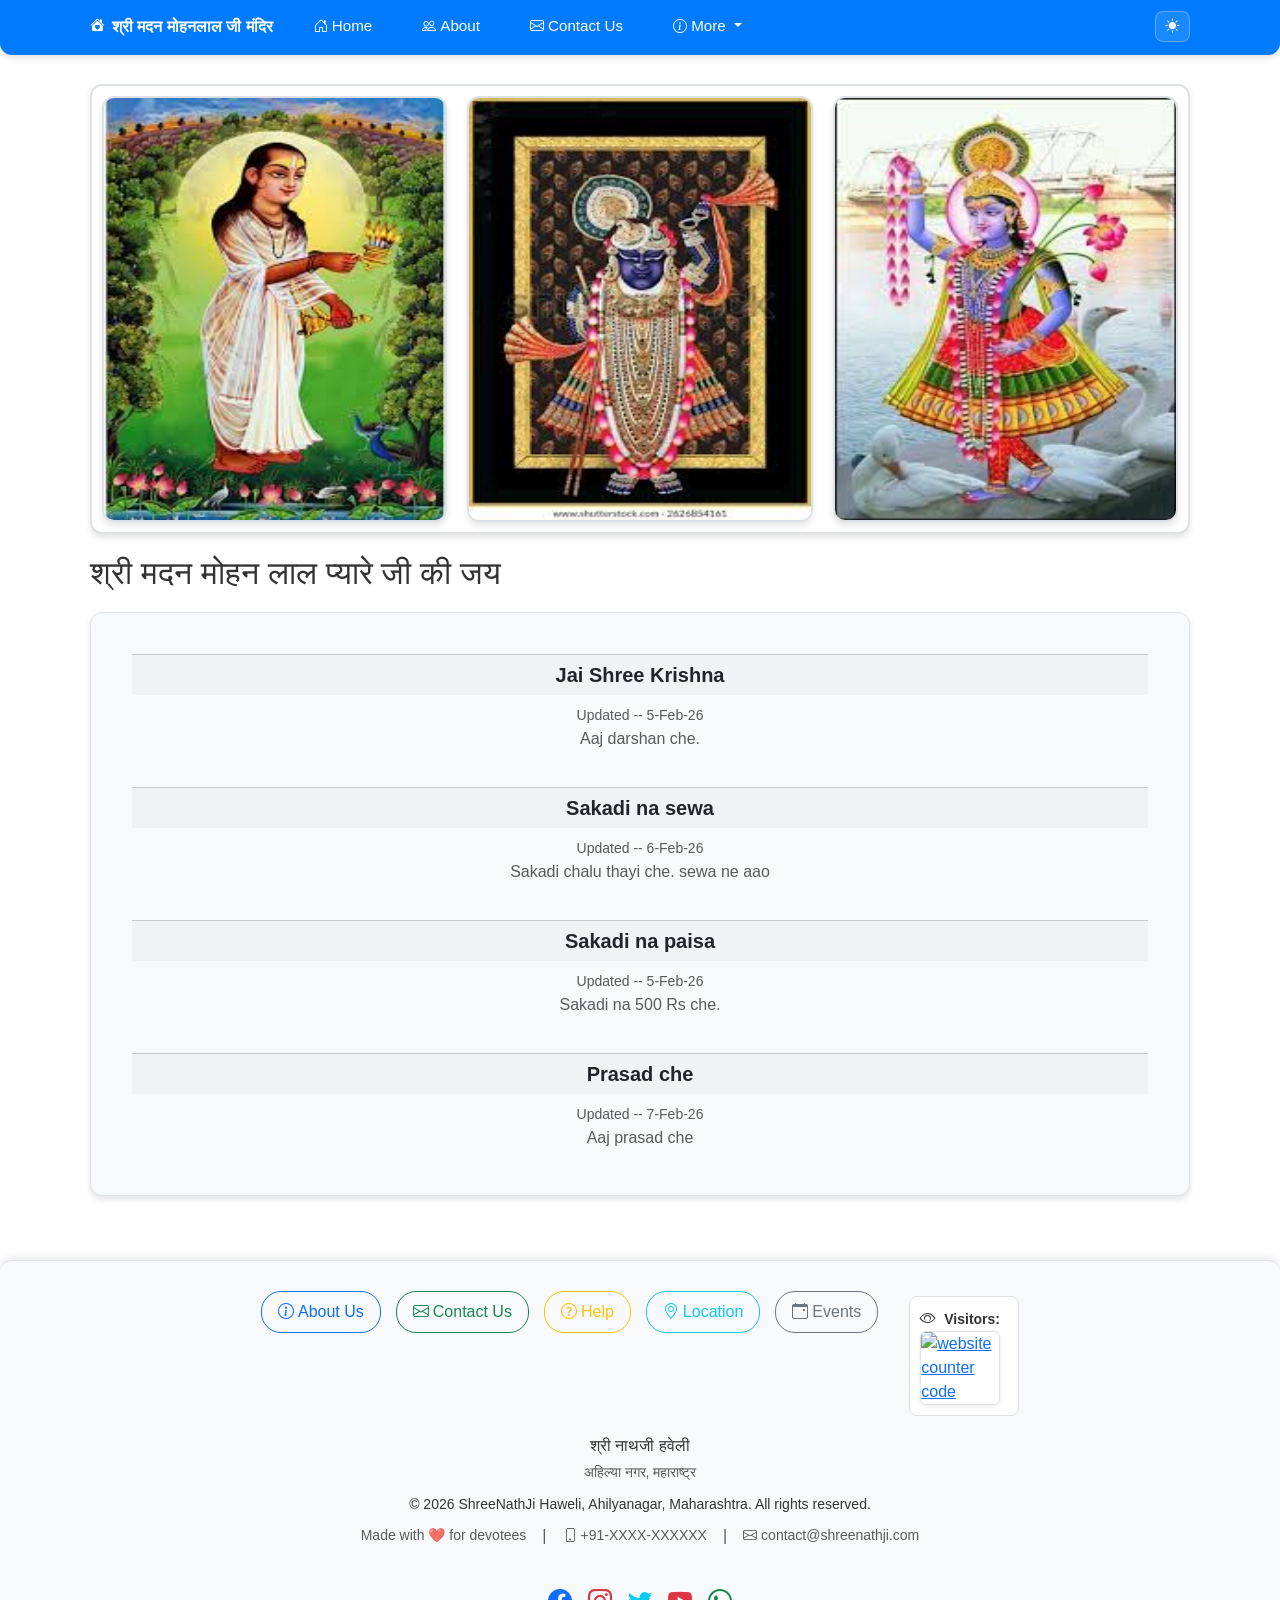
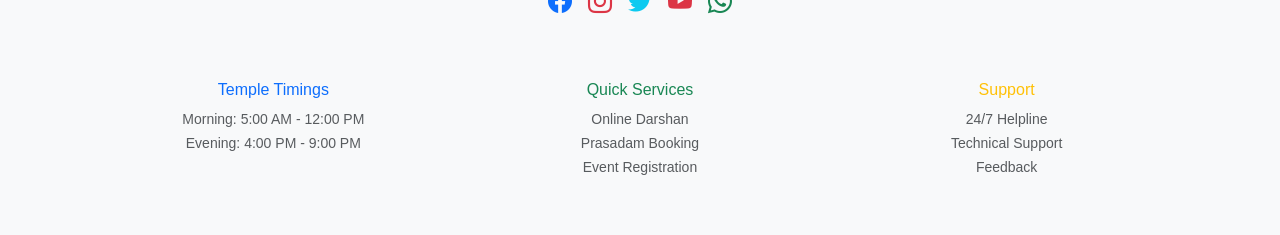
==== index.html @ 005601c2 "Added static website" ====
<!doctype html>
<html lang="en" data-theme="light">
  <head>
    <meta charset="UTF-8" />
    <meta name="viewport" content="width=device-width, initial-scale=1" />

    <title>श्री मदन मोहनलाल जी मंदिर</title>
    <meta name="viewport" content="width=device-width, initial-scale=1" />

    <!-- Bootstrap CSS -->
    <link
      href="https://cdn.jsdelivr.net/npm/bootstrap@5.3.8/dist/css/bootstrap.min.css"
      rel="stylesheet"
      integrity="sha384-sRIl4kxILFvY47J16cr9ZwB07vP4J8+LH7qKQnuqkuIAvNWLzeN8tE5YBujZqJLB"
      crossorigin="anonymous"
    />

    <!-- Bootstrap Icons -->
    <link
      rel="stylesheet"
      href="https://cdn.jsdelivr.net/npm/bootstrap-icons@1.11.0/font/bootstrap-icons.css"
    />

    <!-- Custom CSS -->
    <link rel="stylesheet" href="assets/css/main.css" />
    <!-- SEO Meta Tags -->
    <meta
      name="description"
      content="श्री नाथजी हवेली - Shree Nathji Haweli, Ahilyanagar, Maharashtra. Experience divine darshan, temple events, and spiritual services."
    />
    <meta
      name="keywords"
      content="Shree Nathji, Temple, Haweli, Maharashtra, Ahilyanagar, Darshan, Hindu Temple, Devotion"
    />
    <meta name="author" content="Shree Nathji Haweli" />
    <!-- Favicon -->
    <link
      rel="icon"
      type="image/x-icon"
      href="/assets/images/shreenathji.ico"
    />
  </head>

  <body>
    <!-- Navbar -->
    <nav class="navbar navbar-expand-lg navbar-dark fixed-top">
      <div class="container">
        <a class="navbar-brand d-flex align-items-center" href="index.html">
          <i class="bi bi-house-heart-fill me-2"></i>
          श्री मदन मोहनलाल जी मंदिर
        </a>

        <button
          class="navbar-toggler"
          type="button"
          data-bs-toggle="collapse"
          data-bs-target="#navbarNav"
          aria-controls="navbarNav"
          aria-expanded="false"
          aria-label="Toggle navigation"
        >
          <span class="navbar-toggler-icon"></span>
        </button>

        <div class="collapse navbar-collapse" id="navbarNav">
          <ul class="navbar-nav me-auto">
            <li class="nav-item">
              <a class="nav-link active" href="index.html">
                <i class="bi bi-house-door me-1"></i>Home
              </a>
            </li>
            <li class="nav-item">
              <a class="nav-link" href="about.html">
                <i class="bi bi-people me-1"></i>About
              </a>
            </li>
            <li class="nav-item">
              <a class="nav-link" href="contact.html">
                <i class="bi bi-envelope me-1"></i>Contact Us
              </a>
            </li>

            <li class="nav-item dropdown">
              <a
                class="nav-link dropdown-toggle"
                href="#"
                role="button"
                data-bs-toggle="dropdown"
              >
                <i class="bi bi-info-circle me-1"></i>More
              </a>
              <ul class="dropdown-menu">
                <li><a class="dropdown-item" href="events.html">Events</a></li>
                <li>
                  <a class="dropdown-item" href="gallery.html">Gallery</a>
                </li>
                <li><hr class="dropdown-divider" /></li>
                <li>
                  <a class="dropdown-item" href="notifications.html"
                    >Notifications</a
                  >
                </li>
              </ul>
            </li>
          </ul>

          <div class="d-flex align-items-center">
            <button class="theme-toggle btn" onclick="toggleTheme()">
              <i class="bi bi-sun-fill" id="theme-icon"></i>
            </button>
          </div>
        </div>
      </div>
    </nav>

    <!-- Spacer for fixed navbar -->
    <div style="padding-top: 20px"></div>

    <!-- Main Content -->
    <main class="container my-4">
      <div id="shreenathJiImage" class="d-flex img-container">
        <img
          src="/assets/images/mahaprabhuji.jpeg"
          alt="Haweli Image"
          class="img-fluid img-container"
          style="cursor: zoom-in; width: 100%; max-width: 400px"
        />
        <img
          src="/assets/images/shreenathji.jpeg"
          alt="Haweli Image"
          class="img-fluid img-container"
          style="cursor: zoom-in; width: 100%; max-width: 400px"
        />
        <img
          src="/assets/images/yamunaji.jpeg"
          alt="Haweli Image"
          class="img-fluid img-container"
          style="cursor: zoom-in; width: 100%; max-width: 400px"
        />
      </div>

      <h2>श्री मदन मोहन लाल प्यारे जी की जय</h2>
      <!-- Notifications -->

      <div id="notificationsContainer" class="card text-center">
        <div class="card-header">Featured</div>
      </div>
    </main>

    <!-- Footer -->
    <footer class="footer mt-auto">
      <div class="container">
        <div class="footer-content">
          <!-- Main Footer Navigation -->
          <div class="footer-links">
            <a href="/about-us" class="btn btn-outline-primary">
              <i class="bi bi-info-circle me-1"></i>About Us
            </a>
            <a href="/contact-us" class="btn btn-outline-success">
              <i class="bi bi-envelope me-1"></i>Contact Us
            </a>
            <a href="/help" class="btn btn-outline-warning">
              <i class="bi bi-question-circle me-1"></i>Help
            </a>
            <a href="/location" class="btn btn-outline-info">
              <i class="bi bi-geo-alt me-1"></i>Location
            </a>
            <a href="/events" class="btn btn-outline-secondary">
              <i class="bi bi-calendar-event me-1"></i>Events
            </a>

            <!-- Visitor Counter (moved here after events) -->
            <div class="footer-counter d-inline-block ms-3">
              <div class="d-flex align-items-center gap-2">
                <i class="bi bi-eye"></i>
                <small class="fw-bold">Visitors:</small>
                <div
                  id="sfcywfceypmluadf57ukua7pgtjbf3cc4fr"
                  class="d-inline"
                ></div>
              </div>
              <a
                href="https://www.freecounterstat.com"
                title="website counter code"
                class="d-inline-block"
              >
                <img
                  src="https://counter1.optistats.ovh/private/freecounterstat.php?c=ywfceypmluadf57ukua7pgtjbf3cc4fr"
                  border="0"
                  title="website counter code"
                  alt="website counter code"
                  class="border rounded shadow-sm"
                  style="max-width: 80px; height: 20px"
                />
              </a>
            </div>
          </div>

          <!-- Copyright and Temple Information -->
          <div class="text-center">
            <div class="mb-2">
              <h6 class="mb-1">श्री नाथजी हवेली</h6>
              <small class="text-muted">अहिल्या नगर, महाराष्ट्र</small>
            </div>
            <p class="mb-2">
              <small
                >&copy; 2026 ShreeNathJi Haweli, Ahilyanagar, Maharashtra. All
                rights reserved.</small
              >
            </p>
            <div
              class="d-flex justify-content-center align-items-center gap-3 flex-wrap"
            >
              <small class="text-muted">Made with ❤️ for devotees</small>
              <span class="text-muted">|</span>
              <small class="text-muted">
                <i class="bi bi-phone me-1"></i>+91-XXXX-XXXXXX
              </small>
              <span class="text-muted">|</span>
              <small class="text-muted">
                <i class="bi bi-envelope me-1"></i>contact@shreenathji.com
              </small>
            </div>
          </div>

          <!-- Social Links -->
          <div class="d-flex justify-content-center gap-3 my-3">
            <a href="#" class="text-decoration-none" title="Facebook">
              <i class="bi bi-facebook fs-4 text-primary"></i>
            </a>
            <a href="#" class="text-decoration-none" title="Instagram">
              <i class="bi bi-instagram fs-4 text-danger"></i>
            </a>
            <a href="#" class="text-decoration-none" title="Twitter">
              <i class="bi bi-twitter fs-4 text-info"></i>
            </a>
            <a href="#" class="text-decoration-none" title="YouTube">
              <i class="bi bi-youtube fs-4 text-danger"></i>
            </a>
            <a href="#" class="text-decoration-none" title="WhatsApp">
              <i class="bi bi-whatsapp fs-4 text-success"></i>
            </a>
          </div>

          <!-- Removed old visitor counter from here -->

          <!-- Quick Links Section -->
          <div class="row w-100 mt-4">
            <div class="col-md-4 text-center mb-3">
              <h6 class="text-primary">Temple Timings</h6>
              <small class="text-muted">
                Morning: 5:00 AM - 12:00 PM<br />
                Evening: 4:00 PM - 9:00 PM
              </small>
            </div>
            <div class="col-md-4 text-center mb-3">
              <h6 class="text-success">Quick Services</h6>
              <small class="text-muted">
                Online Darshan<br />
                Prasadam Booking<br />
                Event Registration
              </small>
            </div>
            <div class="col-md-4 text-center mb-3">
              <h6 class="text-warning">Support</h6>
              <small class="text-muted">
                24/7 Helpline<br />
                Technical Support<br />
                Feedback
              </small>
            </div>
          </div>
        </div>
      </div>
    </footer>

    <!-- Back to Top Button -->
    <button
      onclick="scrollToTop()"
      id="backToTopBtn"
      title="Go to top"
      class="btn btn-primary position-fixed"
      style="
        bottom: 20px;
        right: 20px;
        z-index: 1000;
        border-radius: 50%;
        width: 50px;
        height: 50px;
        display: none;
      "
    >
      <i class="bi bi-arrow-up"></i>
    </button>

    <!-- Bootstrap JS -->
    <script
      src="https://cdn.jsdelivr.net/npm/bootstrap@5.3.8/dist/js/bootstrap.bundle.min.js"
      integrity="sha384-FKyoEForCGlyvwx9Hj09JcYn3nv7wiPVlz7YYwJrWVcXK/BmnVDxM+D2scQbITxI"
      crossorigin="anonymous"
    ></script>

    <!-- Custom JS -->
    <script src="assets/js/main.js"></script>
    <script src="assets/js/fetch_notifications.js"></script>
  </body>
</html>
---- assets/css/main.css ----
body {
  background-color: #f8f9fa;
}

/* Root variables for theme switching */
:root {
    --bg-color: #ffffff;
    --text-color: #333333;
    --navbar-bg: #007bff;
    --navbar-text: #ffffff;
    --card-bg: #f8f9fa;
    --border-color: #dee2e6;
    --shadow: 0 4px 6px rgba(0, 0, 0, 0.1);
    --shadow-hover: 0 6px 12px rgba(0, 0, 0, 0.15);
}

[data-theme="dark"] {
    --bg-color: #121212;
    --text-color: #ffffff;
    --navbar-bg: #1a1a1a;
    --navbar-text: #ffffff;
    --card-bg: #1e1e1e;
    --border-color: #404040;
    --shadow: 0 4px 6px rgba(0, 0, 0, 0.3);
    --shadow-hover: 0 6px 12px rgba(0, 0, 0, 0.4);
}

/* Global page styling */
* {
    transition: all 0.3s ease;
}

body {
    background-color: var(--bg-color) !important;
    color: var(--text-color) !important;
    font-family: 'Segoe UI', Tahoma, Geneva, Verdana, sans-serif;
    margin: 0;
    padding: 0;
    min-height: 100vh;
    display: flex;
    flex-direction: column;
}

/* Dark mode text fixes */
[data-theme="dark"] .text-muted {
    color: #adb5bd !important;
}

[data-theme="dark"] .form-label {
    color: var(--text-color) !important;
}

[data-theme="dark"] .modal-content {
    background-color: var(--card-bg) !important;
    color: var(--text-color) !important;
    border: 1px solid var(--border-color);
}

[data-theme="dark"] .modal-header {
    border-bottom: 1px solid var(--border-color);
}

[data-theme="dark"] .modal-footer {
    border-top: 1px solid var(--border-color);
}

[data-theme="dark"] .form-control {
    background-color: #2a2a2a !important;
    border-color: var(--border-color) !important;
    color: var(--text-color) !important;
}

[data-theme="dark"] .form-control:focus {
    background-color: #2a2a2a !important;
    border-color: #007bff !important;
    color: var(--text-color) !important;
    box-shadow: 0 0 0 0.25rem rgba(0, 123, 255, 0.25);
}

[data-theme="dark"] .table {
    color: var(--text-color) !important;
}

[data-theme="dark"] .table-bordered {
    border-color: var(--border-color) !important;
}

[data-theme="dark"] .table-bordered td,
[data-theme="dark"] .table-bordered th {
    border-color: var(--border-color) !important;
}

[data-theme="dark"] .table-striped > tbody > tr:nth-of-type(odd) > td,
[data-theme="dark"] .table-striped > tbody > tr:nth-of-type(odd) > th {
    background-color: rgba(255, 255, 255, 0.05) !important;
}

[data-theme="dark"] small {
    color: #adb5bd !important;
}

[data-theme="dark"] h1, [data-theme="dark"] h2, [data-theme="dark"] h3, 
[data-theme="dark"] h4, [data-theme="dark"] h5, [data-theme="dark"] h6 {
    color: var(--text-color) !important;
}

[data-theme="dark"] p {
    color: var(--text-color) !important;
}

/* Admin dashboard specific styling */
.page-header {
    padding: 2rem;
    border-radius: 8px;
    margin-bottom: 1rem;
}

[data-theme="dark"] .page-header {
    background-color: #1e40af !important;
}

[data-theme="dark"] .card {
    background-color: var(--card-bg) !important;
    border: 1px solid var(--border-color) !important;
    color: var(--text-color) !important;
}

[data-theme="dark"] .card-header {
    background-color: rgba(255, 255, 255, 0.05) !important;
    border-bottom: 1px solid var(--border-color) !important;
    color: var(--text-color) !important;
}

[data-theme="dark"] .card-body {
    color: var(--text-color) !important;
}

[data-theme="dark"] .table-dark {
    background-color: #2a2a2a !important;
    color: var(--text-color) !important;
}

[data-theme="dark"] .table-dark th,
[data-theme="dark"] .table-dark td {
    border-color: var(--border-color) !important;
    background-color: #2a2a2a !important;
    color: var(--text-color) !important;
}

[data-theme="dark"] .btn-outline-light {
    color: var(--text-color) !important;
    border-color: var(--border-color) !important;
}

[data-theme="dark"] .btn-outline-light:hover {
    background-color: rgba(255, 255, 255, 0.1) !important;
    color: var(--text-color) !important;
}

[data-theme="dark"] .alert {
    color: var(--text-color) !important;
}

/* Main container styling */
.container, .container-fluid {
    padding: 20px;
    margin-bottom: 20px;
}

/* Content wrapper */
.content-wrapper {
    flex: 1;
    padding: 20px 0;
}

/* Card and section styling */
.card, .content-section {
    background-color: var(--card-bg);
    border: 1px solid var(--border-color);
    border-radius: 12px;
    box-shadow: var(--shadow);
    margin: 20px 0;
    padding: 25px;
    transition: transform 0.3s ease, box-shadow 0.3s ease;
}

.card:hover, .content-section:hover {
    transform: translateY(-2px);
    box-shadow: var(--shadow-hover);
}

/* Divider spacing */
.section-divider {
    margin: 30px 0;
}

/* Navbar customization */
.navbar {
    background-color: var(--navbar-bg) !important;
    box-shadow: var(--shadow);
    border-radius: 0 0 12px 12px;
    margin-bottom: 20px;
    padding: 15px 20px;
}

.navbar .container {
    height: 35px;
    margin-bottom: 12px;
    padding-bottom: 10px;
}

.navbar-brand {
    font-weight: bold;
    font-size: 1.5rem;
    color: var(--navbar-text) !important;
}

.navbar-nav .nav-link {
    color: var(--navbar-text) !important;
    margin: 0 10px;
    padding: 10px 15px !important;
    border-radius: 8px;
    transition: background-color 0.3s ease;
}

.navbar-nav .nav-link:hover {
    background-color: rgba(255, 255, 255, 0.1);
}

.navbar-nav .nav-item.active .nav-link,
.navbar-nav .nav-link.active {
    background-color: rgba(255, 255, 255, 0.2);
    font-weight: bold;
}

/* Navbar toggler for mobile */
.navbar-toggler {
    border: 1px solid rgba(255, 255, 255, 0.3);
    padding: 4px 8px;
}

.navbar-toggler:focus {
    box-shadow: 0 0 0 0.25rem rgba(255, 255, 255, 0.25);
}

.navbar-toggler-icon {
    background-image: url("data:image/svg+xml,%3csvg xmlns='http://www.w3.org/2000/svg' viewBox='0 0 30 30'%3e%3cpath stroke='rgba%2833, 37, 41, 0.75%29' stroke-linecap='round' stroke-miterlimit='10' stroke-width='2' d='M4 7h22M4 15h22M4 23h22'/%3e%3c/svg%3e") !important;
}

[data-theme="dark"] .navbar-toggler-icon {
    background-image: url("data:image/svg+xml,%3csvg xmlns='http://www.w3.org/2000/svg' viewBox='0 0 30 30'%3e%3cpath stroke='rgba%28255, 255, 255, 0.75%29' stroke-linecap='round' stroke-miterlimit='10' stroke-width='2' d='M4 7h22M4 15h22M4 23h22'/%3e%3c/svg%3e") !important;
}


/* Reduce navbar height */
.navbar {
  padding-top: 0.25rem;
  padding-bottom: 0.25rem;
}

/* Brand text smaller */
.navbar-brand {
  font-size: 1rem;
  font-weight: 600;
}

/* Nav links tighter */
.navbar-nav .nav-link {
  padding-top: 0.4rem;
  padding-bottom: 0.4rem;
  font-size: 0.95rem;
}

/* Icons smaller */
.navbar i {
  font-size: 0.9rem;
}

/* Buttons compact */
.navbar .btn {
  padding: 0.25rem 0.6rem;
  font-size: 0.9rem;
}


/* Sign-in button styling */
.btn-signin {
    background-color: #28a745 !important;
    border-color: #28a745 !important;
    color: white !important;
    border-radius: 20px;
    padding: 8px 20px;
    font-weight: 500;
    margin-left: 10px;
    border: 2px solid #28a745;
}

.btn-signin:hover {
    background-color: #218838 !important;
    border-color: #1e7e34 !important;
    transform: translateY(-1px);
    color: white !important;
}

/* Theme toggle button */
.theme-toggle {
    background: rgba(255, 255, 255, 0.1) !important;
    border: 1px solid rgba(255, 255, 255, 0.3) !important;
    color: var(--navbar-text) !important;
    padding: 8px 12px;
    border-radius: 8px;
    cursor: pointer;
    margin-left: 10px;
    transition: all 0.3s ease;
    font-size: 1.1rem;
}

.theme-toggle:hover {
    background-color: rgba(255, 255, 255, 0.2) !important;
    border-color: rgba(255, 255, 255, 0.5) !important;
    transform: scale(1.05);
    color: var(--navbar-text) !important;
}

[data-theme="dark"] .theme-toggle {
    background: rgba(255, 255, 255, 0.1) !important;
    border-color: rgba(255, 255, 255, 0.3) !important;
    color: #ffffff !important;
}

[data-theme="dark"] .theme-toggle:hover {
    background-color: rgba(255, 255, 255, 0.2) !important;
    color: #ffffff !important;
}

/* Footer styling */
.footer {
    background-color: var(--card-bg) !important;
    border-top: 1px solid var(--border-color);
    border-radius: 12px 12px 0 0;
    margin-top: auto;
    padding: 30px 0 20px;
    box-shadow: 0 -2px 10px rgba(0, 0, 0, 0.1);
}

.footer .container {
    padding: 0 20px;
}

.footer-content {
    display: flex;
    flex-direction: column;
    align-items: center;
    gap: 20px;
}

.footer-links {
    display: flex;
    flex-wrap: wrap;
    gap: 15px;
    justify-content: center;
    align-items: flex-start
}

.footer-links .btn {
    border-radius: 20px;
    padding: 8px 16px;
    font-weight: 500;
    transition: all 0.3s ease;
}

.footer-links .btn:hover {
    transform: translateY(-2px);
}

.footer-counter {
    margin-top: 5px;
    padding: 10px;
    background-color: var(--bg-color);
    border-radius: 8px;
    border: 1px solid var(--border-color);
    display: inline-flex;
}

/* Image styling */
#shreenathJiImage {
    width: 100%;
    max-height: 450px;
    height: auto;
    border: 2px solid var(--border-color);
    border-radius: 12px;
    box-shadow: var(--shadow);
    display: block;
    margin: 20px auto;
    transition: transform 0.3s ease, box-shadow 0.3s ease;
}

.img-container {
    
    border: 2px solid var(--border-color);
    border-radius: 12px;
    box-shadow: var(--shadow);
    
    margin: 10px;
    transition: transform 0.3s ease, box-shadow 0.3s ease;
}

#shreenathJiImage:hover {
    transform: scale(1.02);
    box-shadow: var(--shadow-hover);
}

/* Content sections */
.page-header {
    text-align: center;
    margin: 30px 0;
    padding: 20px;
    background: linear-gradient(135deg, var(--navbar-bg), #6c757d);
    color: white;
    border-radius: 12px;
    box-shadow: var(--shadow);
}

.page-header h1 {
    margin: 0;
    font-size: 2.5rem;
    font-weight: 300;
}

/* Responsive design */
@media (max-width: 768px) {
    .container, .container-fluid {
        padding: 15px;
    }
    
    .card, .content-section {
        padding: 20px;
        margin: 15px 0;
    }
    
    .navbar {
        padding: 10px 15px;
    }
    
    .navbar-brand {
        font-size: 1.3rem;
    }
    
    .footer-links {
        flex-direction: column;
        align-items: center;
    }
    
    .footer-links .btn {
        width: 200px;
        text-align: center;
    }
    
    .page-header h1 {
        font-size: 2rem;
    }
    
    .theme-toggle, .btn-signin {
        margin: 5px;
    }
}

@media (max-width: 576px) {
    .navbar {
        border-radius: 0;
    }
    
    .page-header {
        margin: 20px 0;
        padding: 15px;
    }
    
    .page-header h1 {
        font-size: 1.8rem;
    }
}

/* Animation classes */
.fade-in {
    animation: fadeIn 0.5s ease-in;
}

@keyframes fadeIn {
    from {
        opacity: 0;
        transform: translateY(20px);
    }
    to {
        opacity: 1;
        transform: translateY(0);
    }
}

/* Test class updated */
#class-test {
    color: var(--text-color);
    border: 3px solid var(--border-color);
    padding: 20px;
    margin: 20px 0;
    border-radius: 12px;
    background-color: var(--card-bg);
    box-shadow: var(--shadow);
}
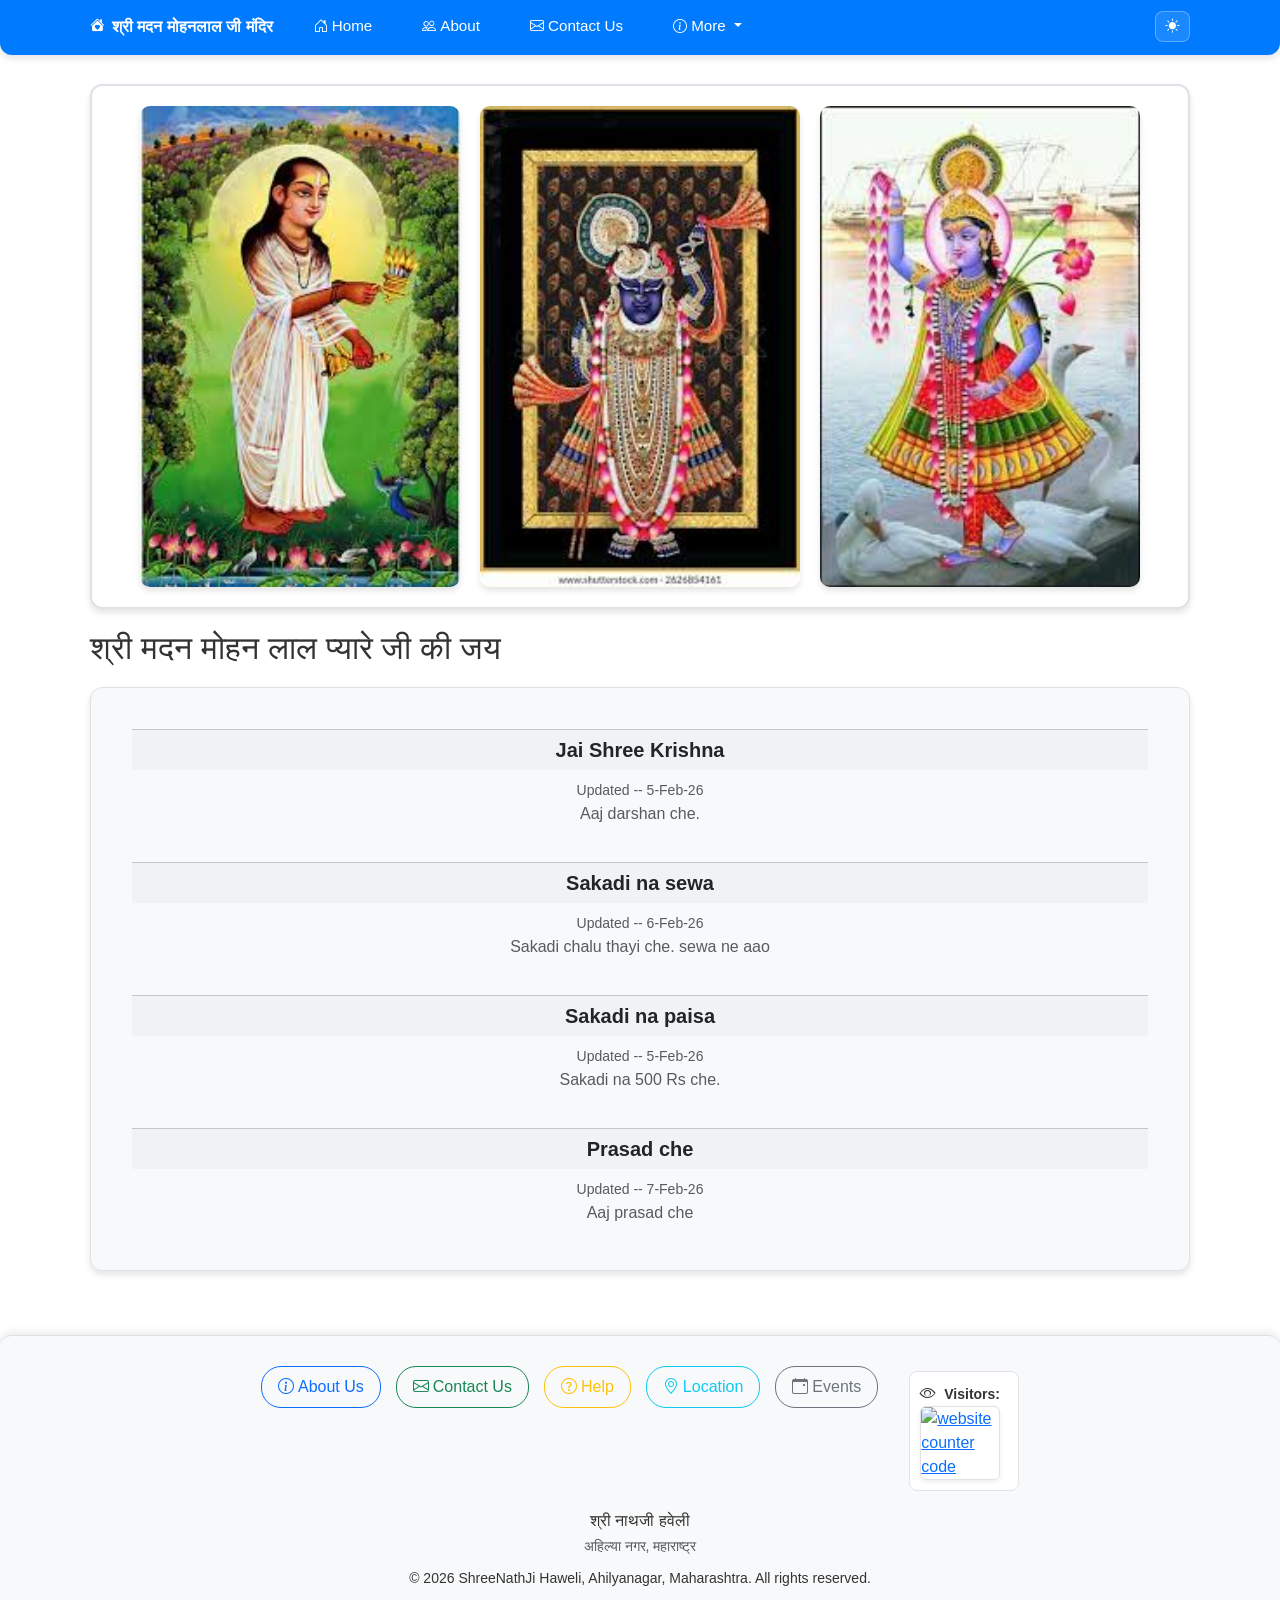
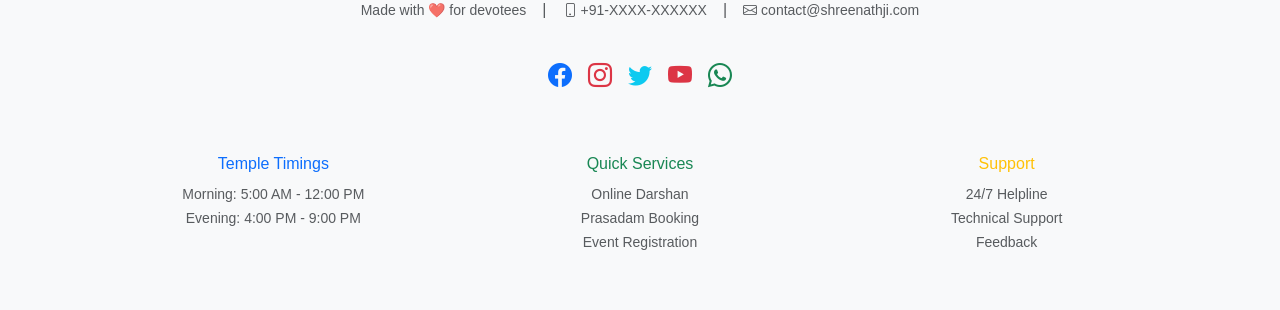
==== commit ba95b01f: "Added workflows and css" ====
--- a/index.html
+++ b/index.html
@@ -118,24 +118,21 @@
 
     <!-- Main Content -->
     <main class="container my-4">
-      <div id="shreenathJiImage" class="d-flex img-container">
-        <img
-          src="/assets/images/mahaprabhuji.jpeg"
-          alt="Haweli Image"
-          class="img-fluid img-container"
-          style="cursor: zoom-in; width: 100%; max-width: 400px"
-        />
+        <div id="shreenathJiImage" class="d-flex flex-wrap justify-content-center">
+  <img
+    src="/assets/images/mahaprabhuji.jpeg"
+    alt="Haveli Image"
+    class="temple-img img-fluid"
+  />
         <img
           src="/assets/images/shreenathji.jpeg"
           alt="Haweli Image"
-          class="img-fluid img-container"
-          style="cursor: zoom-in; width: 100%; max-width: 400px"
+          class="temple-img img-fluid"
         />
         <img
           src="/assets/images/yamunaji.jpeg"
           alt="Haweli Image"
-          class="img-fluid img-container"
-          style="cursor: zoom-in; width: 100%; max-width: 400px"
+          class="temple-img img-fluid"
         />
       </div>
 
--- a/assets/css/main.css
+++ b/assets/css/main.css
@@ -1,261 +1,273 @@
-body {
-  background-color: #f8f9fa;
-}
-
-/* Root variables for theme switching */
 :root {
-    --bg-color: #ffffff;
-    --text-color: #333333;
-    --navbar-bg: #007bff;
-    --navbar-text: #ffffff;
-    --card-bg: #f8f9fa;
-    --border-color: #dee2e6;
-    --shadow: 0 4px 6px rgba(0, 0, 0, 0.1);
-    --shadow-hover: 0 6px 12px rgba(0, 0, 0, 0.15);
+  --bg-color: #ffffff;
+  --text-color: #333333;
+  --navbar-bg: #007bff;
+  --navbar-text: #ffffff;
+  --card-bg: #f8f9fa;
+  --border-color: #dee2e6;
+  --shadow: 0 4px 6px rgba(0, 0, 0, 0.1);
+  --shadow-hover: 0 6px 12px rgba(0, 0, 0, 0.15);
 }
 
 [data-theme="dark"] {
-    --bg-color: #121212;
-    --text-color: #ffffff;
-    --navbar-bg: #1a1a1a;
-    --navbar-text: #ffffff;
-    --card-bg: #1e1e1e;
-    --border-color: #404040;
-    --shadow: 0 4px 6px rgba(0, 0, 0, 0.3);
-    --shadow-hover: 0 6px 12px rgba(0, 0, 0, 0.4);
+  --bg-color: #121212;
+  --text-color: #ffffff;
+  --navbar-bg: #1a1a1a;
+  --navbar-text: #ffffff;
+  --card-bg: #1e1e1e;
+  --border-color: #404040;
+  --shadow: 0 4px 6px rgba(0, 0, 0, 0.3);
+  --shadow-hover: 0 6px 12px rgba(0, 0, 0, 0.4);
 }
 
 /* Global page styling */
 * {
-    transition: all 0.3s ease;
+  transition: all 0.3s ease;
 }
 
 body {
-    background-color: var(--bg-color) !important;
-    color: var(--text-color) !important;
-    font-family: 'Segoe UI', Tahoma, Geneva, Verdana, sans-serif;
-    margin: 0;
-    padding: 0;
-    min-height: 100vh;
-    display: flex;
-    flex-direction: column;
+  background-color: var(--bg-color) !important;
+  color: var(--text-color) !important;
+  font-family: "Segoe UI", Tahoma, Geneva, Verdana, sans-serif;
+  margin: 0;
+  padding: 0;
+  min-height: 100vh;
+  display: flex;
+  flex-direction: column;
 }
 
 /* Dark mode text fixes */
 [data-theme="dark"] .text-muted {
-    color: #adb5bd !important;
+  color: #adb5bd !important;
 }
 
 [data-theme="dark"] .form-label {
-    color: var(--text-color) !important;
+  color: var(--text-color) !important;
 }
 
 [data-theme="dark"] .modal-content {
-    background-color: var(--card-bg) !important;
-    color: var(--text-color) !important;
-    border: 1px solid var(--border-color);
+  background-color: var(--card-bg) !important;
+  color: var(--text-color) !important;
+  border: 1px solid var(--border-color);
 }
 
 [data-theme="dark"] .modal-header {
-    border-bottom: 1px solid var(--border-color);
+  border-bottom: 1px solid var(--border-color);
 }
 
 [data-theme="dark"] .modal-footer {
-    border-top: 1px solid var(--border-color);
+  border-top: 1px solid var(--border-color);
 }
 
 [data-theme="dark"] .form-control {
-    background-color: #2a2a2a !important;
-    border-color: var(--border-color) !important;
-    color: var(--text-color) !important;
+  background-color: #2a2a2a !important;
+  border-color: var(--border-color) !important;
+  color: var(--text-color) !important;
 }
 
 [data-theme="dark"] .form-control:focus {
-    background-color: #2a2a2a !important;
-    border-color: #007bff !important;
-    color: var(--text-color) !important;
-    box-shadow: 0 0 0 0.25rem rgba(0, 123, 255, 0.25);
+  background-color: #2a2a2a !important;
+  border-color: #007bff !important;
+  color: var(--text-color) !important;
+  box-shadow: 0 0 0 0.25rem rgba(0, 123, 255, 0.25);
 }
 
 [data-theme="dark"] .table {
-    color: var(--text-color) !important;
+  color: var(--text-color) !important;
 }
 
 [data-theme="dark"] .table-bordered {
-    border-color: var(--border-color) !important;
+  border-color: var(--border-color) !important;
 }
 
 [data-theme="dark"] .table-bordered td,
 [data-theme="dark"] .table-bordered th {
-    border-color: var(--border-color) !important;
+  border-color: var(--border-color) !important;
 }
 
 [data-theme="dark"] .table-striped > tbody > tr:nth-of-type(odd) > td,
 [data-theme="dark"] .table-striped > tbody > tr:nth-of-type(odd) > th {
-    background-color: rgba(255, 255, 255, 0.05) !important;
+  background-color: rgba(255, 255, 255, 0.05) !important;
 }
 
 [data-theme="dark"] small {
-    color: #adb5bd !important;
-}
-
-[data-theme="dark"] h1, [data-theme="dark"] h2, [data-theme="dark"] h3, 
-[data-theme="dark"] h4, [data-theme="dark"] h5, [data-theme="dark"] h6 {
-    color: var(--text-color) !important;
+  color: #adb5bd !important;
+}
+
+[data-theme="dark"] h1,
+[data-theme="dark"] h2,
+[data-theme="dark"] h3,
+[data-theme="dark"] h4,
+[data-theme="dark"] h5,
+[data-theme="dark"] h6 {
+  color: var(--text-color) !important;
 }
 
 [data-theme="dark"] p {
-    color: var(--text-color) !important;
+  color: var(--text-color) !important;
 }
 
 /* Admin dashboard specific styling */
 .page-header {
-    padding: 2rem;
-    border-radius: 8px;
-    margin-bottom: 1rem;
+  padding: 2rem;
+  border-radius: 8px;
+  margin-bottom: 1rem;
 }
 
 [data-theme="dark"] .page-header {
-    background-color: #1e40af !important;
+  background-color: #1e40af !important;
 }
 
 [data-theme="dark"] .card {
-    background-color: var(--card-bg) !important;
-    border: 1px solid var(--border-color) !important;
-    color: var(--text-color) !important;
+  background-color: var(--card-bg) !important;
+  border: 1px solid var(--border-color) !important;
+  color: var(--text-color) !important;
 }
 
 [data-theme="dark"] .card-header {
-    background-color: rgba(255, 255, 255, 0.05) !important;
-    border-bottom: 1px solid var(--border-color) !important;
-    color: var(--text-color) !important;
+  background-color: rgba(255, 255, 255, 0.05) !important;
+  border-bottom: 1px solid var(--border-color) !important;
+  color: var(--text-color) !important;
 }
 
 [data-theme="dark"] .card-body {
-    color: var(--text-color) !important;
+  color: var(--text-color) !important;
 }
 
 [data-theme="dark"] .table-dark {
-    background-color: #2a2a2a !important;
-    color: var(--text-color) !important;
+  background-color: #2a2a2a !important;
+  color: var(--text-color) !important;
 }
 
 [data-theme="dark"] .table-dark th,
 [data-theme="dark"] .table-dark td {
-    border-color: var(--border-color) !important;
-    background-color: #2a2a2a !important;
-    color: var(--text-color) !important;
+  border-color: var(--border-color) !important;
+  background-color: #2a2a2a !important;
+  color: var(--text-color) !important;
 }
 
 [data-theme="dark"] .btn-outline-light {
-    color: var(--text-color) !important;
-    border-color: var(--border-color) !important;
+  color: var(--text-color) !important;
+  border-color: var(--border-color) !important;
 }
 
 [data-theme="dark"] .btn-outline-light:hover {
-    background-color: rgba(255, 255, 255, 0.1) !important;
-    color: var(--text-color) !important;
+  background-color: rgba(255, 255, 255, 0.1) !important;
+  color: var(--text-color) !important;
 }
 
 [data-theme="dark"] .alert {
-    color: var(--text-color) !important;
+  color: var(--text-color) !important;
 }
 
 /* Main container styling */
-.container, .container-fluid {
-    padding: 20px;
-    margin-bottom: 20px;
+.container,
+.container-fluid {
+  padding: 20px;
+  margin-bottom: 20px;
 }
 
 /* Content wrapper */
 .content-wrapper {
-    flex: 1;
-    padding: 20px 0;
+  flex: 1;
+  padding: 20px 0;
 }
 
 /* Card and section styling */
-.card, .content-section {
-    background-color: var(--card-bg);
-    border: 1px solid var(--border-color);
-    border-radius: 12px;
-    box-shadow: var(--shadow);
-    margin: 20px 0;
-    padding: 25px;
-    transition: transform 0.3s ease, box-shadow 0.3s ease;
-}
-
-.card:hover, .content-section:hover {
-    transform: translateY(-2px);
-    box-shadow: var(--shadow-hover);
+.card,
+.content-section {
+  background-color: var(--card-bg);
+  border: 1px solid var(--border-color);
+  border-radius: 12px;
+  box-shadow: var(--shadow);
+  margin: 20px 0;
+  padding: 25px;
+  transition:
+    transform 0.3s ease,
+    box-shadow 0.3s ease;
+}
+
+.card:hover,
+.content-section:hover {
+  transform: translateY(-2px);
+  box-shadow: var(--shadow-hover);
 }
 
 /* Divider spacing */
 .section-divider {
-    margin: 30px 0;
+  margin: 30px 0;
 }
 
 /* Navbar customization */
 .navbar {
-    background-color: var(--navbar-bg) !important;
-    box-shadow: var(--shadow);
-    border-radius: 0 0 12px 12px;
-    margin-bottom: 20px;
-    padding: 15px 20px;
-}
-
-.navbar .container {
-    height: 35px;
-    margin-bottom: 12px;
-    padding-bottom: 10px;
+  background-color: var(--navbar-bg) !important;
+  box-shadow: var(--shadow);
+  border-radius: 0 0 12px 12px;
+  margin-bottom: 20px;
+  padding: 8px 16px;
+}
+.navbar {
+    background-color: var(--navbar-bg, #0d6efd) !important;
 }
 
 .navbar-brand {
-    font-weight: bold;
-    font-size: 1.5rem;
-    color: var(--navbar-text) !important;
+  font-weight: bold;
+  font-size: 1.5rem;
+  color: var(--navbar-text) !important;
 }
 
 .navbar-nav .nav-link {
-    color: var(--navbar-text) !important;
-    margin: 0 10px;
-    padding: 10px 15px !important;
-    border-radius: 8px;
-    transition: background-color 0.3s ease;
+  color: var(--navbar-text, #ffffff)  !important;
+  margin: 0 10px;
+  padding: 10px 15px !important;
+  border-radius: 8px;
+  transition: background-color 0.3s ease;
 }
 
 .navbar-nav .nav-link:hover {
-    background-color: rgba(255, 255, 255, 0.1);
+  background-color: rgba(255, 255, 255, 0.1);
 }
 
 .navbar-nav .nav-item.active .nav-link,
 .navbar-nav .nav-link.active {
-    background-color: rgba(255, 255, 255, 0.2);
-    font-weight: bold;
+  background-color: rgba(255, 255, 255, 0.2);
+  font-weight: bold;
 }
 
 /* Navbar toggler for mobile */
 .navbar-toggler {
-    border: 1px solid rgba(255, 255, 255, 0.3);
-    padding: 4px 8px;
+  border: 1px solid rgba(0, 0, 0, 0.4);
+  padding: 6px 10px;
+}
+
+/* Light theme toggler icon (dark bars) */
+.navbar-toggler-icon {
+  background-image: url("data:image/svg+xml,%3Csvg xmlns='http://www.w3.org/2000/svg' viewBox='0 0 30 30'%3E%3Cpath stroke='rgba(0, 0, 0, 0.8)' stroke-linecap='round' stroke-miterlimit='10' stroke-width='2' d='M4 7h22M4 15h22M4 23h22'/%3E%3C/svg%3E");
 }
 
 .navbar-toggler:focus {
-    box-shadow: 0 0 0 0.25rem rgba(255, 255, 255, 0.25);
-}
-
-.navbar-toggler-icon {
-    background-image: url("data:image/svg+xml,%3csvg xmlns='http://www.w3.org/2000/svg' viewBox='0 0 30 30'%3e%3cpath stroke='rgba%2833, 37, 41, 0.75%29' stroke-linecap='round' stroke-miterlimit='10' stroke-width='2' d='M4 7h22M4 15h22M4 23h22'/%3e%3c/svg%3e") !important;
+  box-shadow: 0 0 0 0.2rem rgba(0, 0, 0, 0.25);
+}
+
+/* Dark theme overrides */
+[data-theme="dark"] .navbar-toggler {
+  border-color: rgba(255, 255, 255, 0.6);
 }
 
 [data-theme="dark"] .navbar-toggler-icon {
-    background-image: url("data:image/svg+xml,%3csvg xmlns='http://www.w3.org/2000/svg' viewBox='0 0 30 30'%3e%3cpath stroke='rgba%28255, 255, 255, 0.75%29' stroke-linecap='round' stroke-miterlimit='10' stroke-width='2' d='M4 7h22M4 15h22M4 23h22'/%3e%3c/svg%3e") !important;
-}
-
+  background-image: url("data:image/svg+xml,%3Csvg xmlns='http://www.w3.org/2000/svg' viewBox='0 0 30 30'%3E%3Cpath stroke='rgba(255, 255, 255, 0.9)' stroke-linecap='round' stroke-miterlimit='10' stroke-width='2' d='M4 7h22M4 15h22M4 23h22'/%3E%3C/svg%3E");
+}
 
 /* Reduce navbar height */
 .navbar {
   padding-top: 0.25rem;
   padding-bottom: 0.25rem;
+}
+
+.navbar .container {
+  height: 35px;
+  margin-bottom: 12px;
+  padding-bottom: 10px;
 }
 
 /* Brand text smaller */
@@ -282,227 +294,249 @@
   font-size: 0.9rem;
 }
 
-
 /* Sign-in button styling */
 .btn-signin {
-    background-color: #28a745 !important;
-    border-color: #28a745 !important;
-    color: white !important;
-    border-radius: 20px;
-    padding: 8px 20px;
-    font-weight: 500;
-    margin-left: 10px;
-    border: 2px solid #28a745;
+  background-color: #28a745 !important;
+  border-color: #28a745 !important;
+  color: white !important;
+  border-radius: 20px;
+  padding: 8px 20px;
+  font-weight: 500;
+  margin-left: 10px;
+  border: 2px solid #28a745;
 }
 
 .btn-signin:hover {
-    background-color: #218838 !important;
-    border-color: #1e7e34 !important;
-    transform: translateY(-1px);
-    color: white !important;
+  background-color: #218838 !important;
+  border-color: #1e7e34 !important;
+  transform: translateY(-1px);
+  color: white !important;
 }
 
 /* Theme toggle button */
 .theme-toggle {
-    background: rgba(255, 255, 255, 0.1) !important;
-    border: 1px solid rgba(255, 255, 255, 0.3) !important;
-    color: var(--navbar-text) !important;
-    padding: 8px 12px;
-    border-radius: 8px;
-    cursor: pointer;
-    margin-left: 10px;
-    transition: all 0.3s ease;
-    font-size: 1.1rem;
+  background: rgba(255, 255, 255, 0.1) !important;
+  border: 1px solid rgba(255, 255, 255, 0.3) !important;
+  color: var(--navbar-text) !important;
+  padding: 8px 12px;
+  border-radius: 8px;
+  cursor: pointer;
+  margin-left: 10px;
+  transition: all 0.3s ease;
+  font-size: 1.1rem;
 }
 
 .theme-toggle:hover {
-    background-color: rgba(255, 255, 255, 0.2) !important;
-    border-color: rgba(255, 255, 255, 0.5) !important;
-    transform: scale(1.05);
-    color: var(--navbar-text) !important;
+  background-color: rgba(255, 255, 255, 0.2) !important;
+  border-color: rgba(255, 255, 255, 0.5) !important;
+  transform: scale(1.05);
+  color: var(--navbar-text) !important;
 }
 
 [data-theme="dark"] .theme-toggle {
-    background: rgba(255, 255, 255, 0.1) !important;
-    border-color: rgba(255, 255, 255, 0.3) !important;
-    color: #ffffff !important;
+  background: rgba(255, 255, 255, 0.1) !important;
+  border-color: rgba(255, 255, 255, 0.3) !important;
+  color: #ffffff !important;
 }
 
 [data-theme="dark"] .theme-toggle:hover {
-    background-color: rgba(255, 255, 255, 0.2) !important;
-    color: #ffffff !important;
+  background-color: rgba(255, 255, 255, 0.2) !important;
+  color: #ffffff !important;
 }
 
 /* Footer styling */
 .footer {
-    background-color: var(--card-bg) !important;
-    border-top: 1px solid var(--border-color);
-    border-radius: 12px 12px 0 0;
-    margin-top: auto;
-    padding: 30px 0 20px;
-    box-shadow: 0 -2px 10px rgba(0, 0, 0, 0.1);
+  background-color: var(--card-bg) !important;
+  border-top: 1px solid var(--border-color);
+  border-radius: 12px 12px 0 0;
+  margin-top: auto;
+  padding: 30px 0 20px;
+  box-shadow: 0 -2px 10px rgba(0, 0, 0, 0.1);
 }
 
 .footer .container {
-    padding: 0 20px;
+  padding: 0 20px;
 }
 
 .footer-content {
-    display: flex;
+  display: flex;
+  flex-direction: column;
+  align-items: center;
+  gap: 20px;
+}
+
+.footer-links {
+  display: flex;
+  flex-wrap: wrap;
+  gap: 15px;
+  justify-content: center;
+  align-items: flex-start;
+}
+
+.footer-links .btn {
+  border-radius: 20px;
+  padding: 8px 16px;
+  font-weight: 500;
+  transition: all 0.3s ease;
+}
+
+.footer-links .btn:hover {
+  transform: translateY(-2px);
+}
+
+.footer-counter {
+  margin-top: 5px;
+  padding: 10px;
+  background-color: var(--bg-color);
+  border-radius: 8px;
+  border: 1px solid var(--border-color);
+  display: inline-flex;
+}
+
+/* Image container (row wrapper) */
+#shreenathJiImage {
+  width: 100%;
+  border: 2px solid var(--border-color);
+  border-radius: 12px;
+  box-shadow: var(--shadow);
+  padding: 10px;
+  margin: 20px auto;
+}
+
+/* Individual images */
+.temple-img {
+  max-width: 320px;
+  width: 100%;
+  margin: 10px;
+  border-radius: 10px;
+  box-shadow: var(--shadow);
+  cursor: zoom-in;
+  transition:
+    transform 0.3s ease,
+    box-shadow 0.3s ease;
+}
+
+/* Hover effect (desktop only, fine on mobile too) */
+.temple-img:hover {
+  transform: scale(1.03);
+}
+
+/* Mobile optimization */
+@media (max-width: 768px) {
+  #shreenathJiImage {
     flex-direction: column;
     align-items: center;
-    gap: 20px;
-}
-
-.footer-links {
-    display: flex;
-    flex-wrap: wrap;
-    gap: 15px;
-    justify-content: center;
-    align-items: flex-start
-}
-
-.footer-links .btn {
-    border-radius: 20px;
-    padding: 8px 16px;
-    font-weight: 500;
-    transition: all 0.3s ease;
-}
-
-.footer-links .btn:hover {
-    transform: translateY(-2px);
-}
-
-.footer-counter {
-    margin-top: 5px;
-    padding: 10px;
-    background-color: var(--bg-color);
-    border-radius: 8px;
-    border: 1px solid var(--border-color);
-    display: inline-flex;
-}
-
-/* Image styling */
-#shreenathJiImage {
-    width: 100%;
-    max-height: 450px;
-    height: auto;
-    border: 2px solid var(--border-color);
-    border-radius: 12px;
-    box-shadow: var(--shadow);
-    display: block;
-    margin: 20px auto;
-    transition: transform 0.3s ease, box-shadow 0.3s ease;
-}
-
-.img-container {
-    
-    border: 2px solid var(--border-color);
-    border-radius: 12px;
-    box-shadow: var(--shadow);
-    
-    margin: 10px;
-    transition: transform 0.3s ease, box-shadow 0.3s ease;
-}
-
-#shreenathJiImage:hover {
-    transform: scale(1.02);
-    box-shadow: var(--shadow-hover);
+  }
+
+  .temple-img {
+    max-width: 90%;
+  }
 }
 
 /* Content sections */
 .page-header {
-    text-align: center;
-    margin: 30px 0;
-    padding: 20px;
-    background: linear-gradient(135deg, var(--navbar-bg), #6c757d);
-    color: white;
-    border-radius: 12px;
-    box-shadow: var(--shadow);
+  text-align: center;
+  margin: 30px 0;
+  padding: 20px;
+  background: linear-gradient(135deg, var(--navbar-bg), #6c757d);
+  color: white;
+  border-radius: 12px;
+  box-shadow: var(--shadow);
 }
 
 .page-header h1 {
-    margin: 0;
-    font-size: 2.5rem;
-    font-weight: 300;
+  margin: 0;
+  font-size: 2.5rem;
+  font-weight: 300;
 }
 
 /* Responsive design */
 @media (max-width: 768px) {
-    .container, .container-fluid {
-        padding: 15px;
+  .container,
+  .container-fluid {
+    padding: 15px;
+  }
+
+  .card,
+  .content-section {
+    padding: 20px;
+    margin: 15px 0;
+  }
+
+  .navbar {
+    padding: 10px 15px;
+  }
+
+  .navbar-brand {
+    font-size: 1.3rem;
+  }
+
+  .footer-links {
+    flex-direction: column;
+    align-items: center;
+  }
+
+  .footer-links .btn {
+    width: 200px;
+    text-align: center;
+  }
+
+  .page-header h1 {
+    font-size: 2rem;
+  }
+
+  .theme-toggle,
+  .btn-signin {
+    margin: 5px;
+  }
+}
+
+@media (max-width: 991px) {
+    .navbar-collapse {
+        background-color: var(--navbar-bg);
+        padding: 10px;
+        border-radius: 0 0 12px 12px;
     }
-    
-    .card, .content-section {
-        padding: 20px;
-        margin: 15px 0;
-    }
-    
-    .navbar {
-        padding: 10px 15px;
-    }
-    
-    .navbar-brand {
-        font-size: 1.3rem;
-    }
-    
-    .footer-links {
-        flex-direction: column;
-        align-items: center;
-    }
-    
-    .footer-links .btn {
-        width: 200px;
-        text-align: center;
-    }
-    
-    .page-header h1 {
-        font-size: 2rem;
-    }
-    
-    .theme-toggle, .btn-signin {
-        margin: 5px;
-    }
 }
 
 @media (max-width: 576px) {
-    .navbar {
-        border-radius: 0;
-    }
-    
-    .page-header {
-        margin: 20px 0;
-        padding: 15px;
-    }
-    
-    .page-header h1 {
-        font-size: 1.8rem;
-    }
+  .navbar {
+    border-radius: 0;
+  }
+
+  .page-header {
+    margin: 20px 0;
+    padding: 15px;
+  }
+
+  .page-header h1 {
+    font-size: 1.8rem;
+  }
 }
 
 /* Animation classes */
 .fade-in {
-    animation: fadeIn 0.5s ease-in;
+  animation: fadeIn 0.5s ease-in;
 }
 
 @keyframes fadeIn {
-    from {
-        opacity: 0;
-        transform: translateY(20px);
-    }
-    to {
-        opacity: 1;
-        transform: translateY(0);
-    }
+  from {
+    opacity: 0;
+    transform: translateY(20px);
+  }
+  to {
+    opacity: 1;
+    transform: translateY(0);
+  }
 }
 
 /* Test class updated */
 #class-test {
-    color: var(--text-color);
-    border: 3px solid var(--border-color);
-    padding: 20px;
-    margin: 20px 0;
-    border-radius: 12px;
-    background-color: var(--card-bg);
-    box-shadow: var(--shadow);
-}+  color: var(--text-color);
+  border: 3px solid var(--border-color);
+  padding: 20px;
+  margin: 20px 0;
+  border-radius: 12px;
+  background-color: var(--card-bg);
+  box-shadow: var(--shadow);
+}
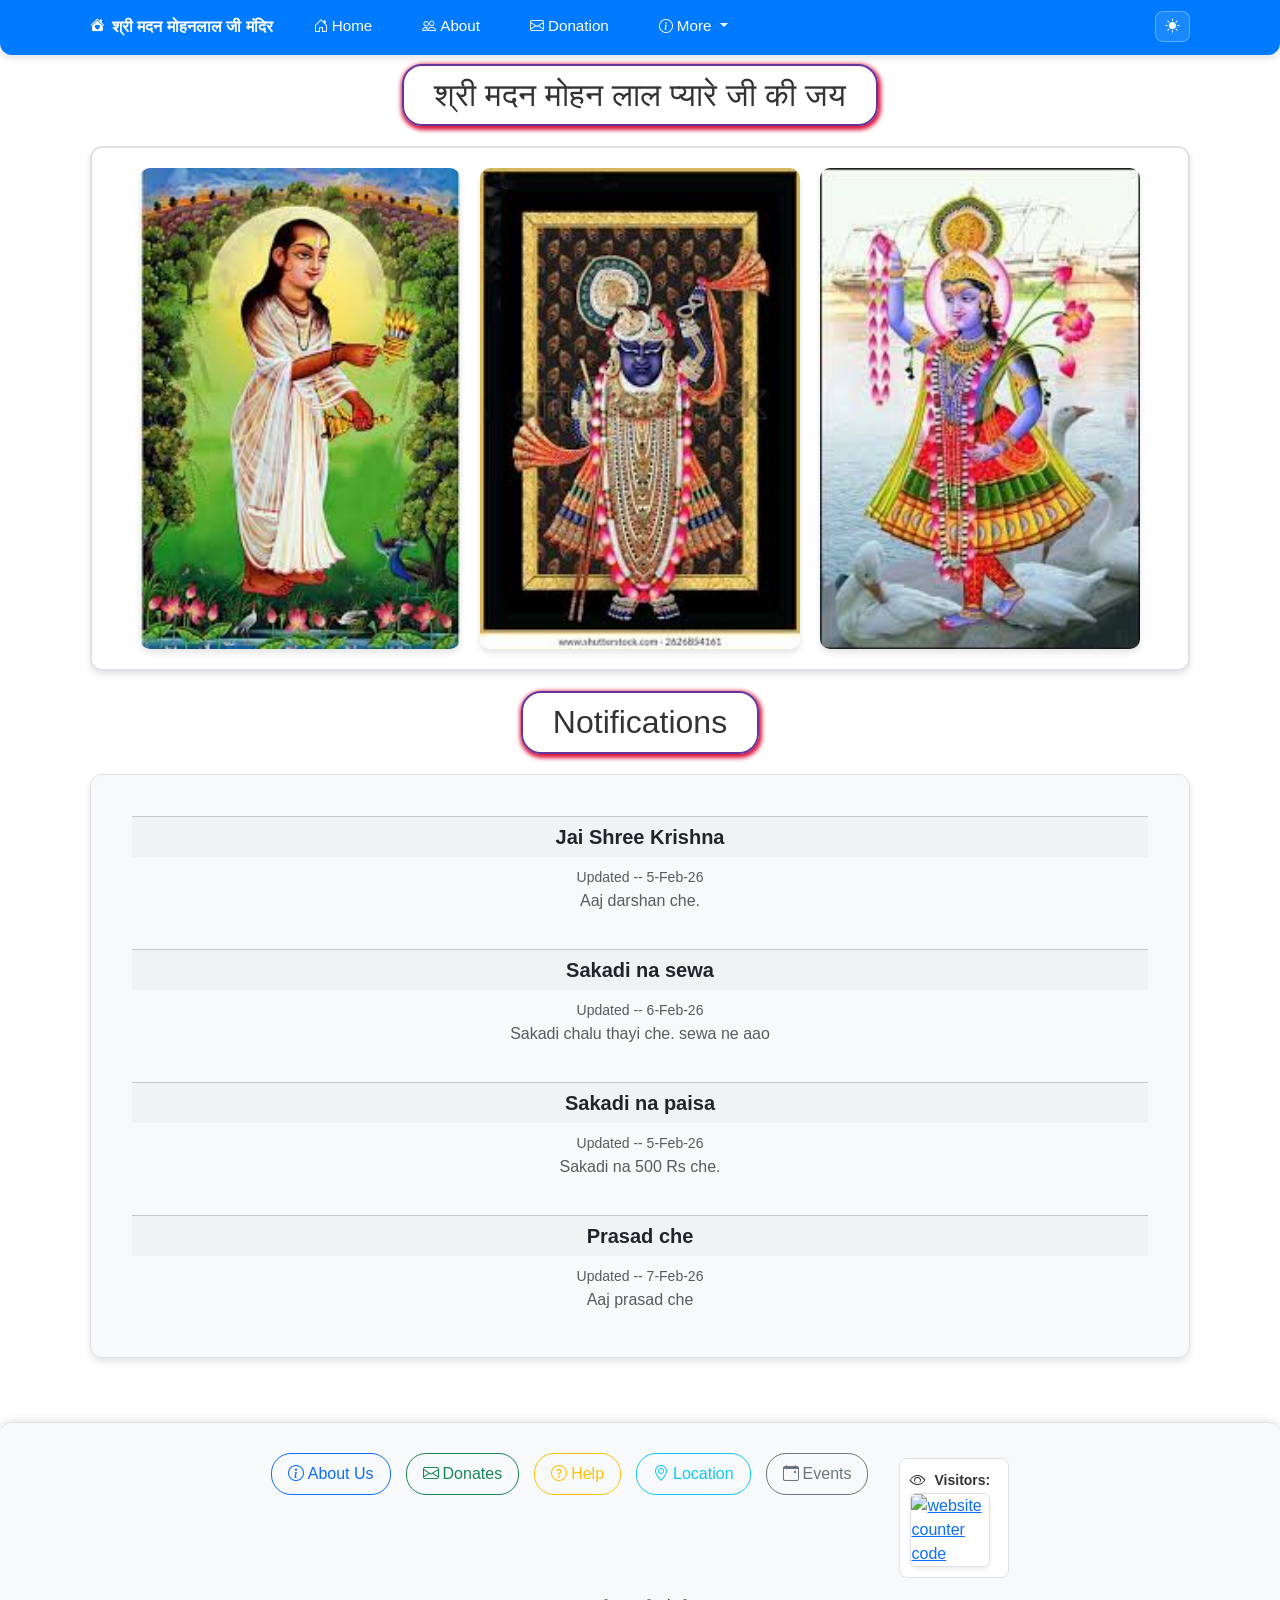
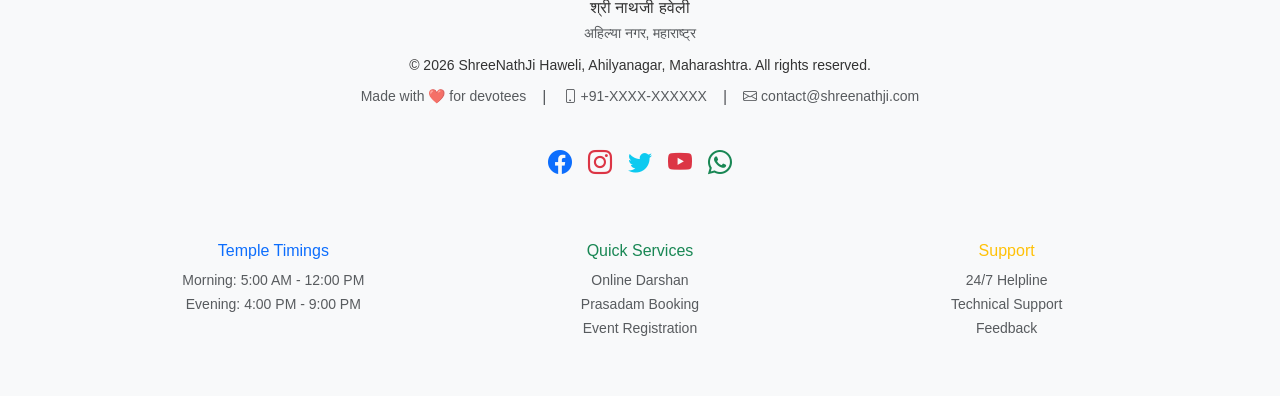
==== commit 36cdee80: "Added donations" ====
--- a/index.html
+++ b/index.html
@@ -34,11 +34,7 @@
     />
     <meta name="author" content="Shree Nathji Haweli" />
     <!-- Favicon -->
-    <link
-      rel="icon"
-      type="image/x-icon"
-      href="/assets/images/shreenathji.ico"
-    />
+    <link rel="icon" type="image/x-icon" href="assets/images/shreenathji.ico" />
   </head>
 
   <body>
@@ -75,8 +71,8 @@
               </a>
             </li>
             <li class="nav-item">
-              <a class="nav-link" href="contact.html">
-                <i class="bi bi-envelope me-1"></i>Contact Us
+              <a class="nav-link" href="donate.html">
+                <i class="bi bi-envelope me-1"></i>Donation
               </a>
             </li>
 
@@ -90,15 +86,13 @@
                 <i class="bi bi-info-circle me-1"></i>More
               </a>
               <ul class="dropdown-menu">
-                <li><a class="dropdown-item" href="events.html">Events</a></li>
+                <li><a class="dropdown-item" href="#">Events</a></li>
                 <li>
-                  <a class="dropdown-item" href="gallery.html">Gallery</a>
+                  <a class="dropdown-item" href="#">Gallery</a>
                 </li>
                 <li><hr class="dropdown-divider" /></li>
                 <li>
-                  <a class="dropdown-item" href="notifications.html"
-                    >Notifications</a
-                  >
+                  <a class="dropdown-item" href="#">Notifications</a>
                 </li>
               </ul>
             </li>
@@ -118,27 +112,32 @@
 
     <!-- Main Content -->
     <main class="container my-4">
-        <div id="shreenathJiImage" class="d-flex flex-wrap justify-content-center">
-  <img
-    src="/assets/images/mahaprabhuji.jpeg"
-    alt="Haveli Image"
-    class="temple-img img-fluid"
-  />
+      <h2 class="main-name">श्री मदन मोहन लाल प्यारे जी की जय</h2>
+
+      <!-- Shreenathji Images -->
+      <div
+        id="shreenathJiImage"
+        class="d-flex flex-wrap justify-content-center"
+      >
         <img
-          src="/assets/images/shreenathji.jpeg"
+          src="assets/images/mahaprabhuji.jpeg"
+          alt="Haveli Image"
+          class="temple-img img-fluid"
+        />
+        <img
+          src="assets/images/shreenathji.jpeg"
           alt="Haweli Image"
           class="temple-img img-fluid"
         />
         <img
-          src="/assets/images/yamunaji.jpeg"
+          src="assets/images/yamunaji.jpeg"
           alt="Haweli Image"
           class="temple-img img-fluid"
         />
       </div>
 
-      <h2>श्री मदन मोहन लाल प्यारे जी की जय</h2>
       <!-- Notifications -->
-
+      <h2 class="main-name">Notifications</h2>
       <div id="notificationsContainer" class="card text-center">
         <div class="card-header">Featured</div>
       </div>
@@ -150,19 +149,19 @@
         <div class="footer-content">
           <!-- Main Footer Navigation -->
           <div class="footer-links">
-            <a href="/about-us" class="btn btn-outline-primary">
+            <a href="about.html" class="btn btn-outline-primary">
               <i class="bi bi-info-circle me-1"></i>About Us
             </a>
-            <a href="/contact-us" class="btn btn-outline-success">
-              <i class="bi bi-envelope me-1"></i>Contact Us
-            </a>
-            <a href="/help" class="btn btn-outline-warning">
+            <a href="donate.html" class="btn btn-outline-success">
+              <i class="bi bi-envelope me-1"></i>Donates
+            </a>
+            <a href="#" class="btn btn-outline-warning">
               <i class="bi bi-question-circle me-1"></i>Help
             </a>
-            <a href="/location" class="btn btn-outline-info">
+            <a href="#" class="btn btn-outline-info">
               <i class="bi bi-geo-alt me-1"></i>Location
             </a>
-            <a href="/events" class="btn btn-outline-secondary">
+            <a href="#" class="btn btn-outline-secondary">
               <i class="bi bi-calendar-event me-1"></i>Events
             </a>
 
--- a/assets/css/main.css
+++ b/assets/css/main.css
@@ -530,13 +530,29 @@
   }
 }
 
-/* Test class updated */
-#class-test {
-  color: var(--text-color);
-  border: 3px solid var(--border-color);
-  padding: 20px;
-  margin: 20px 0;
-  border-radius: 12px;
-  background-color: var(--card-bg);
-  box-shadow: var(--shadow);
-}
+/* Map */
+.map-wrapper {
+    width: 100%;
+    max-width: 1100px;   /* looks good on large screens */
+    height: 500px;
+    border: 5px solid #000;
+    padding: 5px;
+    margin: 0 auto;
+}
+
+.map-wrapper iframe {
+    width: 100%;
+    height: 100%;
+    border: 0;
+}
+
+.main-name {
+    justify-content: center;
+    display: flex;
+    border: 2px solid rebeccapurple;
+    border-radius: 20px;
+    padding: 10px 30px;
+    width: fit-content;
+    margin: auto;
+    box-shadow: 1px 2px 4px 2px crimson;
+}
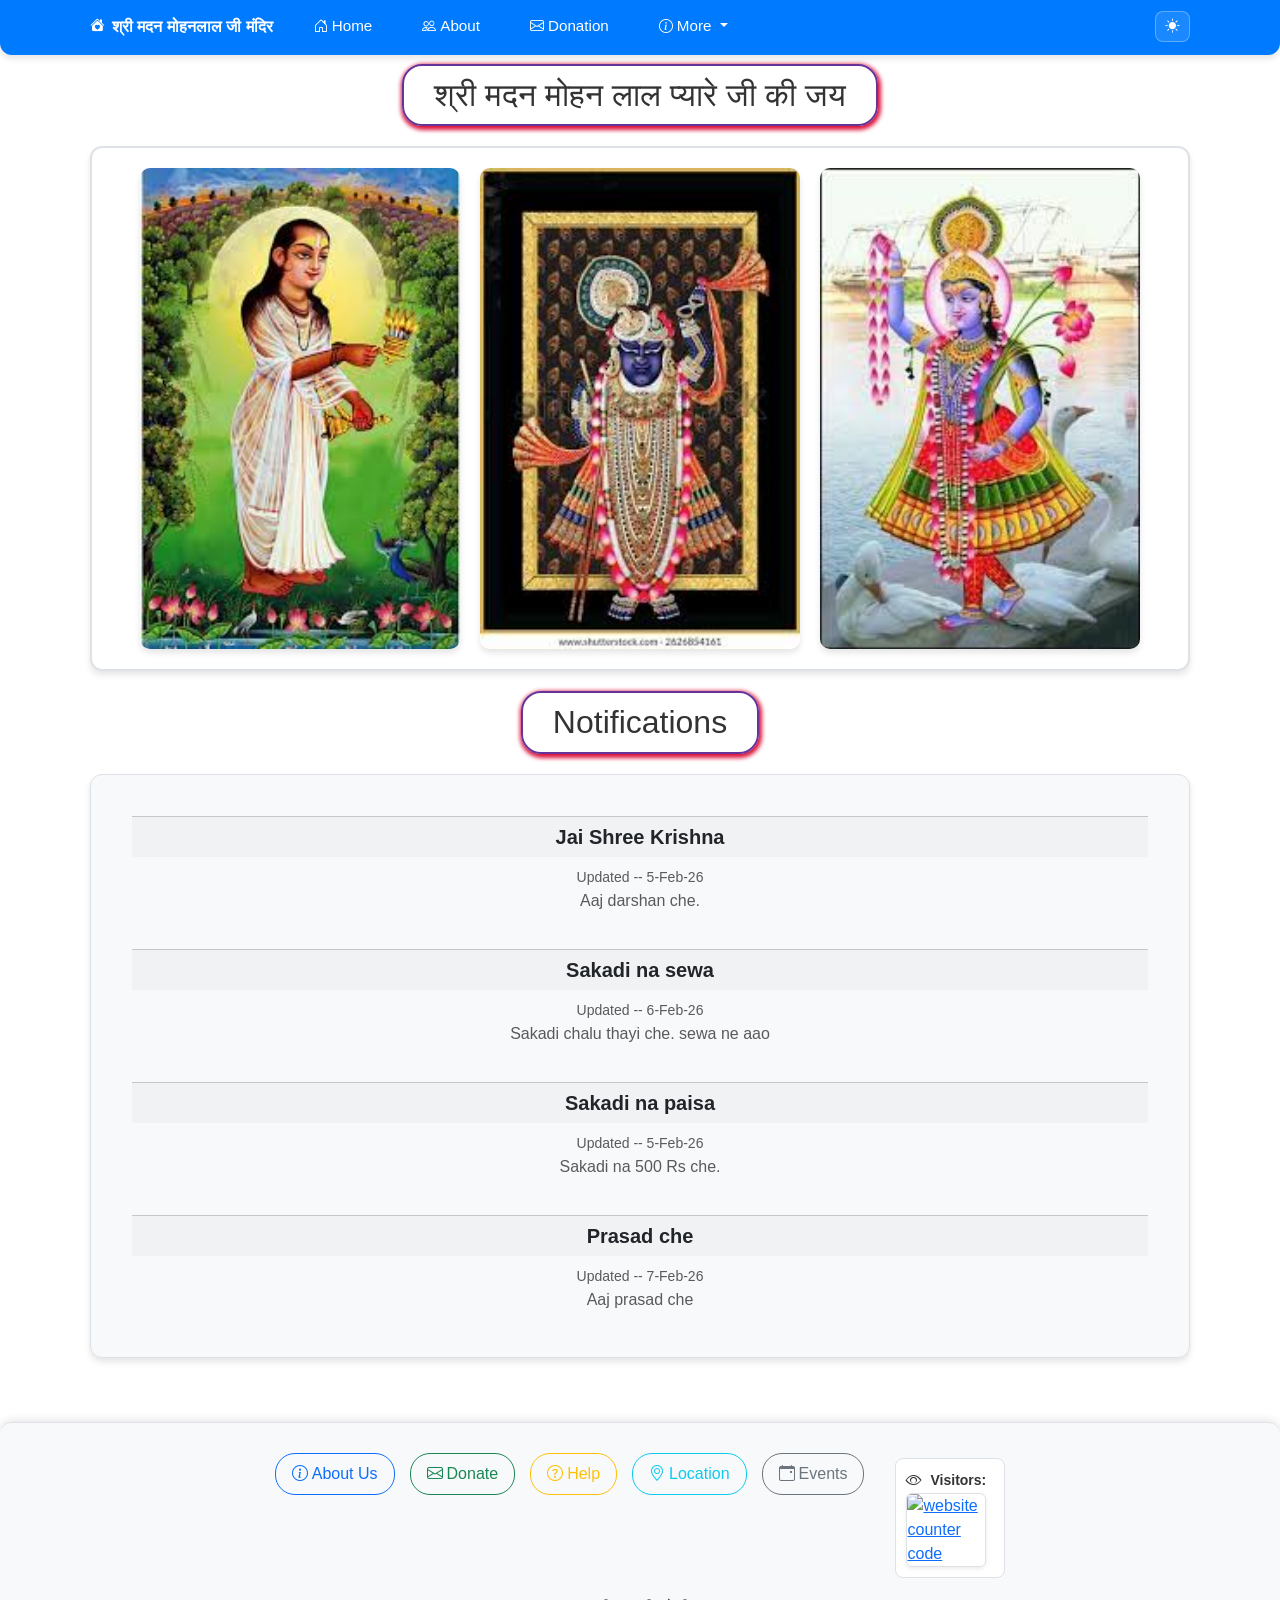
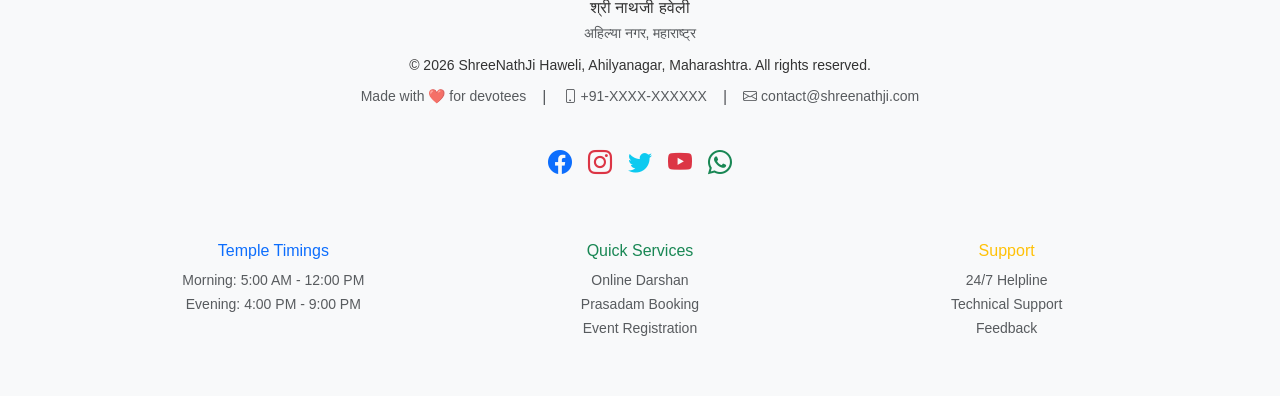
==== commit 1df1baf9: "Changed css and donations" ====
--- a/index.html
+++ b/index.html
@@ -153,7 +153,7 @@
               <i class="bi bi-info-circle me-1"></i>About Us
             </a>
             <a href="donate.html" class="btn btn-outline-success">
-              <i class="bi bi-envelope me-1"></i>Donates
+              <i class="bi bi-envelope me-1"></i>Donate
             </a>
             <a href="#" class="btn btn-outline-warning">
               <i class="bi bi-question-circle me-1"></i>Help
